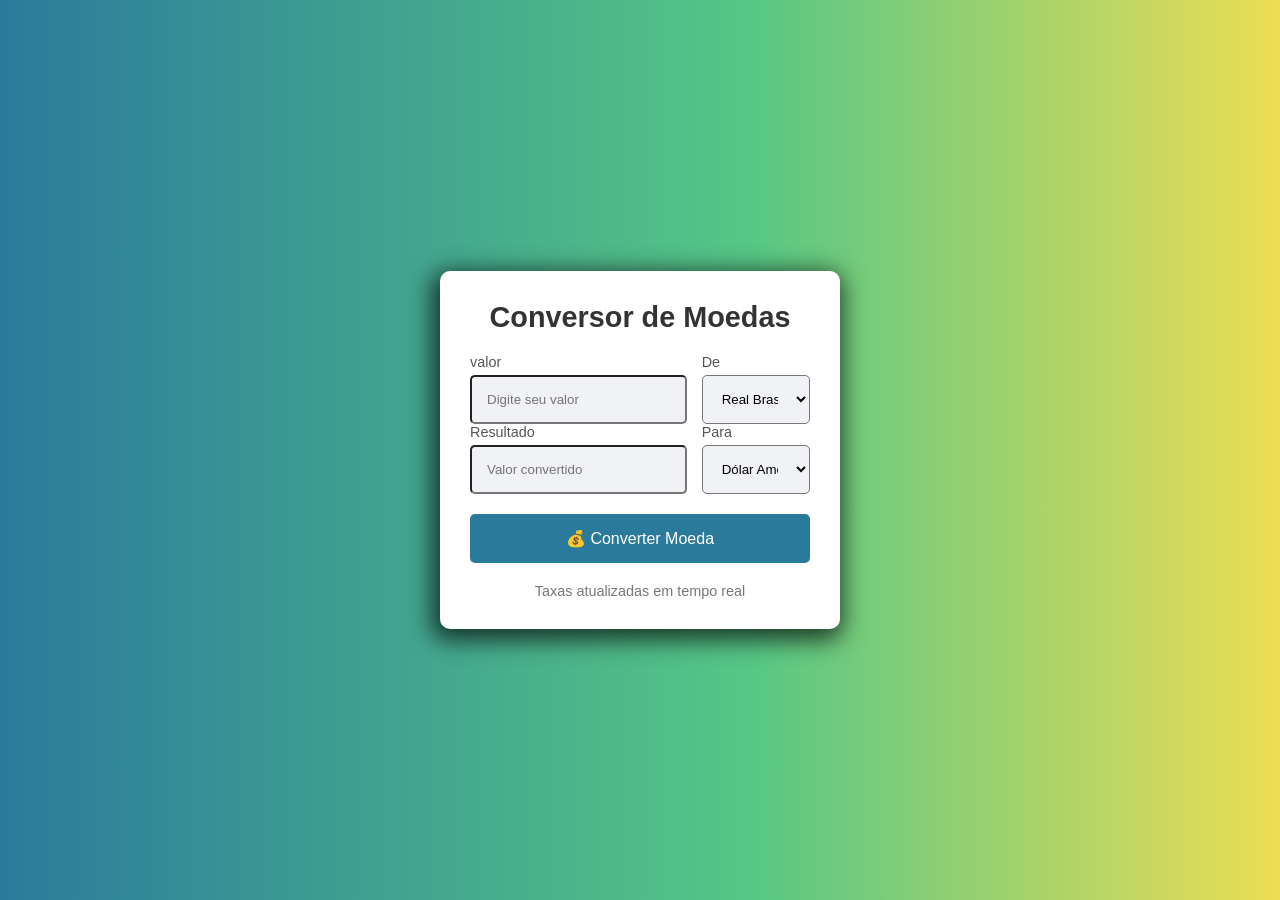
==== conversorMoeda/index.html @ 9e5eddf6 "Acrescentando Conversor de Moeda usando dados de API Api exchangerate para pegar valores das moedas " ====
<!DOCTYPE html>
<html lang="pt-BR">
<head>
    <meta charset="UTF-8">
    <meta name="viewport" content="width=device-width, initial-scale=1.0">
    <link rel="stylesheet" href="styles.css">
    <title>Conversor de Moedas</title>
</head>
<body>
    <div class="container">
        <h1>Conversor de Moedas</h1>

        <form action="" class="converter-form" id="converterForm">
            <div class="currency-row">
                <div class="currency-input">
                    <label for="amount">valor </label>
                    <input type="number" id="amount" name="amount" step="0.1" placeholder="Digite seu valor" min="0" required>
                </div>

                <div class="currency-select">
                    <label for="fromCurrency">De</label>
                    <select id="fromCurrency" name="fromCurrency" required>
                        <option value="BRL" selected>Real Brasileiro</option>
                        <option value="USD">Dólar Americano</option>
                        <option value="EUR">Euro</option>
                        <option value="GBP">GBP - Libra</option>
                        <option value="JPY">JPY - Iene</option>
                        <option value="CAD">CAD - Dólar Canadense</option>
                        <option value="AUD">AUD - Dólar Australiano</option>
                        <option value="CHF">CHF - Franco Suíço</option>
                        <option value="CNY">CNY - Yuan Chinês</option>
                        <option value="ARS">ARS - Peso Argentino</option>
                    </select>
                </div>


            </div>
            <div class="currency-row">
                <div class="currency-input">
                    <label for="convertamount">Resultado</label>
                    <input type="text" id="convertamount" name="convertamount"  placeholder="Valor convertido" readonly>
                </div>

                <div class="currency-select">
                    <label for="toCurrency">Para</label>
                    <select id="toCurrency" name="toCurrency" required>
                        <option value="BRL">Real Brasileiro</option>
                        <option value="USD" selected>Dólar Americano</option>
                        <option value="EUR">Euro</option>
                        <option value="GBP">GBP - Libra</option>
                        <option value="JPY">JPY - Iene</option>
                        <option value="CAD">CAD - Dólar Canadense</option>
                        <option value="AUD">AUD - Dólar Australiano</option>
                        <option value="CHF">CHF - Franco Suíço</option>
                        <option value="CNY">CNY - Yuan Chinês</option>
                        <option value="ARS">ARS - Peso Argentino</option>
                    </select>
                </div>


            </div>
            <button type="submit" class="converter-btn" id="converterBtn">
                💰 Converter Moeda
            </button>
        </form>

            <div class="loading">
                <div class="spinner"></div>
                <p>Buscando cotação...</p>
            </div>

            <div class="result"></div>
            <div class="error"></div>

            <div class="info">
                <p>Taxas atualizadas em tempo real</p>
            </div>

    </div>

</body>
<script src="script.js"></script>
</html>
---- conversorMoeda/styles.css ----
*{
    margin: 0;
    padding: 0;
    box-sizing: border-box;
    font-family: 'Segoe UI', Tahoma, Geneva, Verdana, sans-serif;

}

body {
    background-color: #f0f2f5;
    display: flex;
    justify-content: center;
    align-items: center;
    height: 100vh;
    padding: 20px;
    background: #2A7B9B;
    background: linear-gradient(90deg, rgba(42, 123, 155, 1) 0%, rgba(87, 199, 133, 1) 59%, rgba(237, 221, 83, 1) 100%);
}

.container {
    background-color: #fff;
    padding: 30px;
    border-radius: 10px;
    box-shadow: 0 4px 8px rgba(0, 0, 0, 0.1);
    text-align: center;
    width: 100%;
    max-width: 400px;
    -webkit-box-shadow: -3px 6px 23px 5px rgba(0,0,0,0.7); 
    box-shadow: -3px 6px 23px 5px rgba(0,0,0,0.7);
}
h1 {
    color: #333;
    margin-bottom: 20px;
    font-size: 1.8rem;
}



.currency-input {
    flex: 2;
}

.currency-row {
    display: flex;
    gap: 15px;
    align-items: end;
}

input,select {
    transition: all 0.3s ease;
    width: 100%;
    padding: 15px;
    background: #f0f2f5;
    border-radius: 5px;
}

.currency-select {
    flex: 1;
   
}

input:focus, select:focus {
    outline: none;
    border: 2px solid #2A7B9B;
    background-color: #fffff0;
    box-shadow: 0 0 5px rgba(42, 123, 155, 0.5);
    transform: translateY(-2px);
}

label {
    display: block;
    margin-bottom: 5px;
    color: #555;
    font-size: 0.9rem;
    text-align: left;
}

.converter-btn {
    transition: all 0.3s ease;
    margin-top: 20px;
    padding: 15px;
    width: 100%;
    background-color: #2A7B9B;
    color: #fff;
    border: none;
    border-radius: 5px;
    font-size: 1rem;
    cursor: pointer;
    transition: background-color 0.3s ease, transform 0.2s ease;
}

.converter-btn:hover {
    background-color: #1e5d73;
    transform: translateY(-2px);
}

.loading {
    display: none;
    flex-direction: column;
    align-items: center;
    gap: 10px;
    margin-top: 20px;
}

.spinner {
    border: 4px solid #e7e6e6;
    border-top: 4px solid #2A7B9B;
    border-radius: 50%;
    width: 30px;
    height: 30px;
    margin: 0 auto;
    animation: spin 1s linear infinite;

}  
@keyframes spin {
    0% { transform: rotate(0deg); }
    100% { transform: rotate(360deg); }
    
}

.info {
    margin-top: 20px;
    color: #777;
    font-size: 0.9rem;
}

.result {
    margin-top: 20px;
    color: #2A7B9B;
    font-size: 1.2rem;
    font-weight: bold;
}

.error {
    margin-top: 20px;
    color: #e74c3c;
    font-size: 1rem;
    font-weight: bold;
}
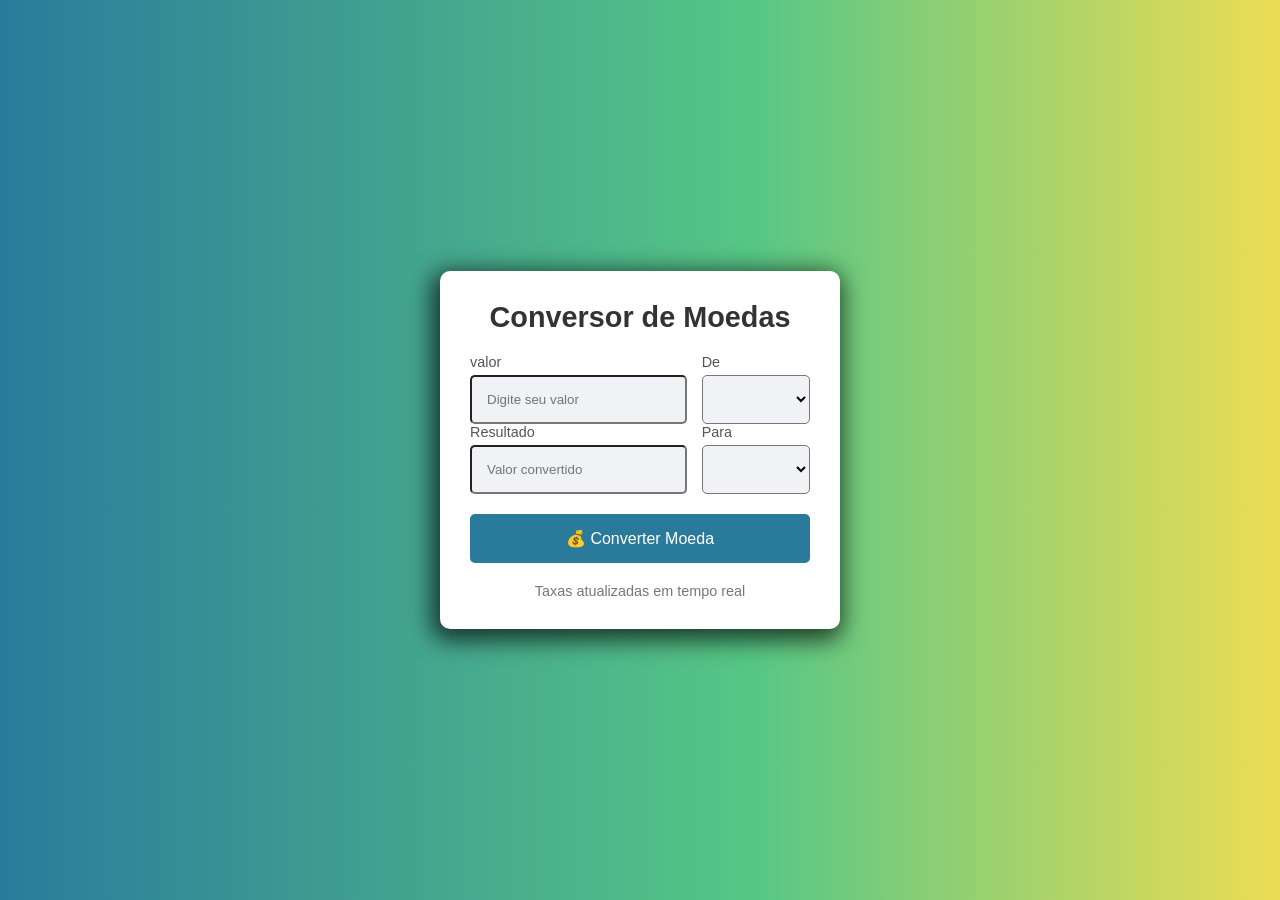
==== commit 6a52000d: "Adicionei todas as moedas da api Exchagerate" ====
--- a/conversorMoeda/index.html
+++ b/conversorMoeda/index.html
@@ -4,6 +4,7 @@
     <meta charset="UTF-8">
     <meta name="viewport" content="width=device-width, initial-scale=1.0">
     <link rel="stylesheet" href="styles.css">
+    <link rel="script" href="script.js">
     <title>Conversor de Moedas</title>
 </head>
 <body>
@@ -19,18 +20,7 @@
 
                 <div class="currency-select">
                     <label for="fromCurrency">De</label>
-                    <select id="fromCurrency" name="fromCurrency" required>
-                        <option value="BRL" selected>Real Brasileiro</option>
-                        <option value="USD">Dólar Americano</option>
-                        <option value="EUR">Euro</option>
-                        <option value="GBP">GBP - Libra</option>
-                        <option value="JPY">JPY - Iene</option>
-                        <option value="CAD">CAD - Dólar Canadense</option>
-                        <option value="AUD">AUD - Dólar Australiano</option>
-                        <option value="CHF">CHF - Franco Suíço</option>
-                        <option value="CNY">CNY - Yuan Chinês</option>
-                        <option value="ARS">ARS - Peso Argentino</option>
-                    </select>
+                    <select id="fromCurrency" name="fromCurrency" required> </select>
                 </div>
 
 
@@ -43,18 +33,7 @@
 
                 <div class="currency-select">
                     <label for="toCurrency">Para</label>
-                    <select id="toCurrency" name="toCurrency" required>
-                        <option value="BRL">Real Brasileiro</option>
-                        <option value="USD" selected>Dólar Americano</option>
-                        <option value="EUR">Euro</option>
-                        <option value="GBP">GBP - Libra</option>
-                        <option value="JPY">JPY - Iene</option>
-                        <option value="CAD">CAD - Dólar Canadense</option>
-                        <option value="AUD">AUD - Dólar Australiano</option>
-                        <option value="CHF">CHF - Franco Suíço</option>
-                        <option value="CNY">CNY - Yuan Chinês</option>
-                        <option value="ARS">ARS - Peso Argentino</option>
-                    </select>
+                    <select id="toCurrency" name="toCurrency" required></select>
                 </div>
 
 
